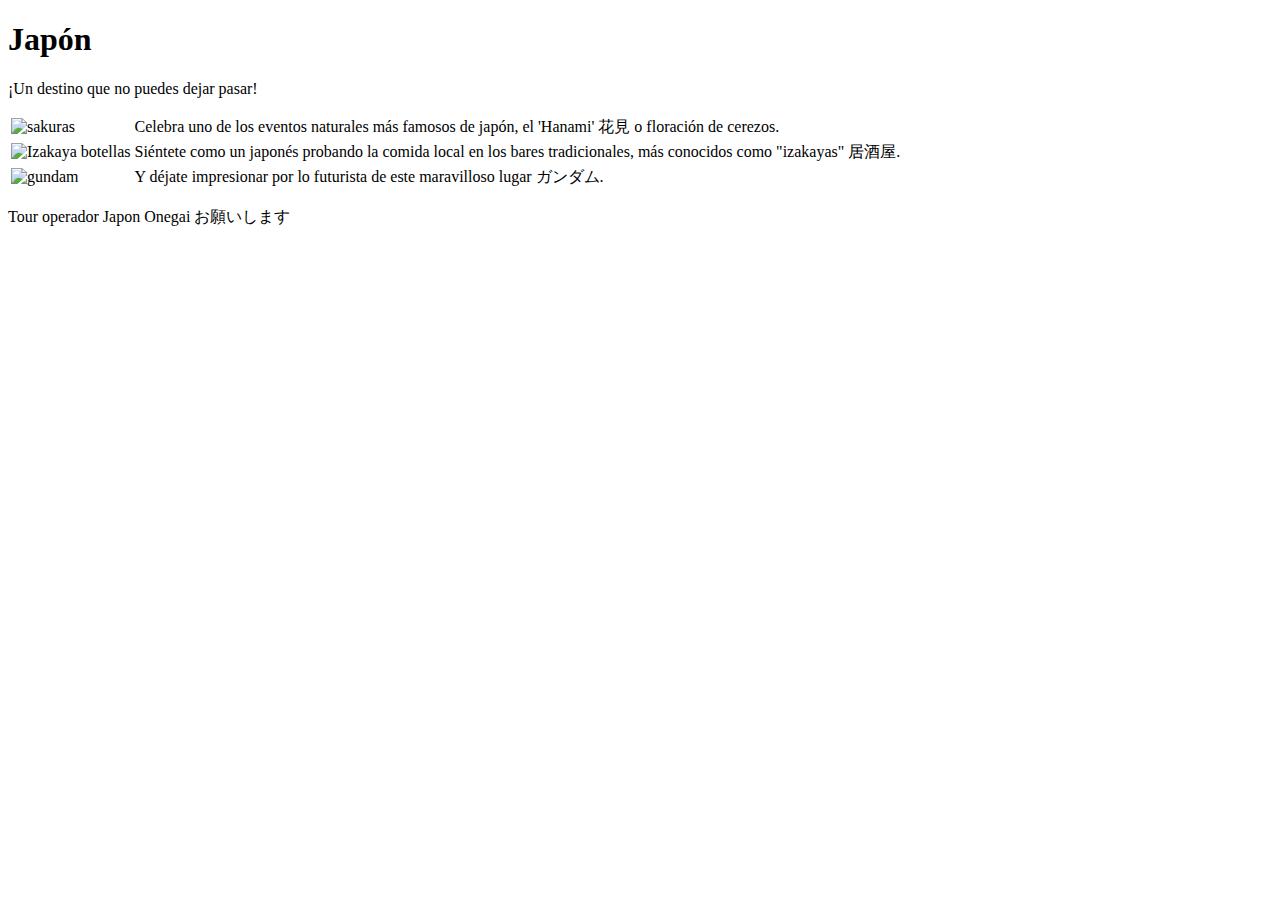
==== index.html @ c6d25bd0 "Update and rename tarea2.html to index.html" ====
<!DOCTYPE html>
<html lang="en">
<head>
    <meta charset="UTF-8">
    <meta name="viewport" content="width=device-width, initial-scale=1.0">
    <title>Document</title>
    <link rel="stylesheet" href="./assets/style.css">
</head>
<body>
    <header class="header"> 
        <div class="rectanguloheader">
        <h1 class="titulo">Japón</h1>
        <p class="subtitulo">¡Un destino que no puedes dejar pasar!</p>
        </div>
    </header>

    <main class="main">
        <table>
            <tr>
                <td><img src="./assets/img/Sakuras horizontal.jpg" alt="sakuras"></td>
                <td>Celebra uno de los eventos naturales más famosos de japón, el  'Hanami' 花見 o floración de cerezos. </td>
            </tr>
            <tr>
                <td><img src="./assets/img/botellas.jpg" alt="Izakaya botellas"></td>
                <td>Siéntete como un japonés probando la comida local en los bares tradicionales, más conocidos 
                    como "izakayas" 居酒屋.</td>
            </tr>
            <tr>
                <td><img src="./assets/img/Gundam espalda horizontal.jpg" alt="gundam"></td>
                <td>Y déjate impresionar por lo futurista de este maravilloso lugar ガンダム.</td>
            </tr>
        </table>
    </main>

    <footer class="footer">
        <div class="rectangulofooter">
        <p> Tour operador Japon Onegai お願いします</p>
        </div>
    </footer>    
        
        
</body>
</html>
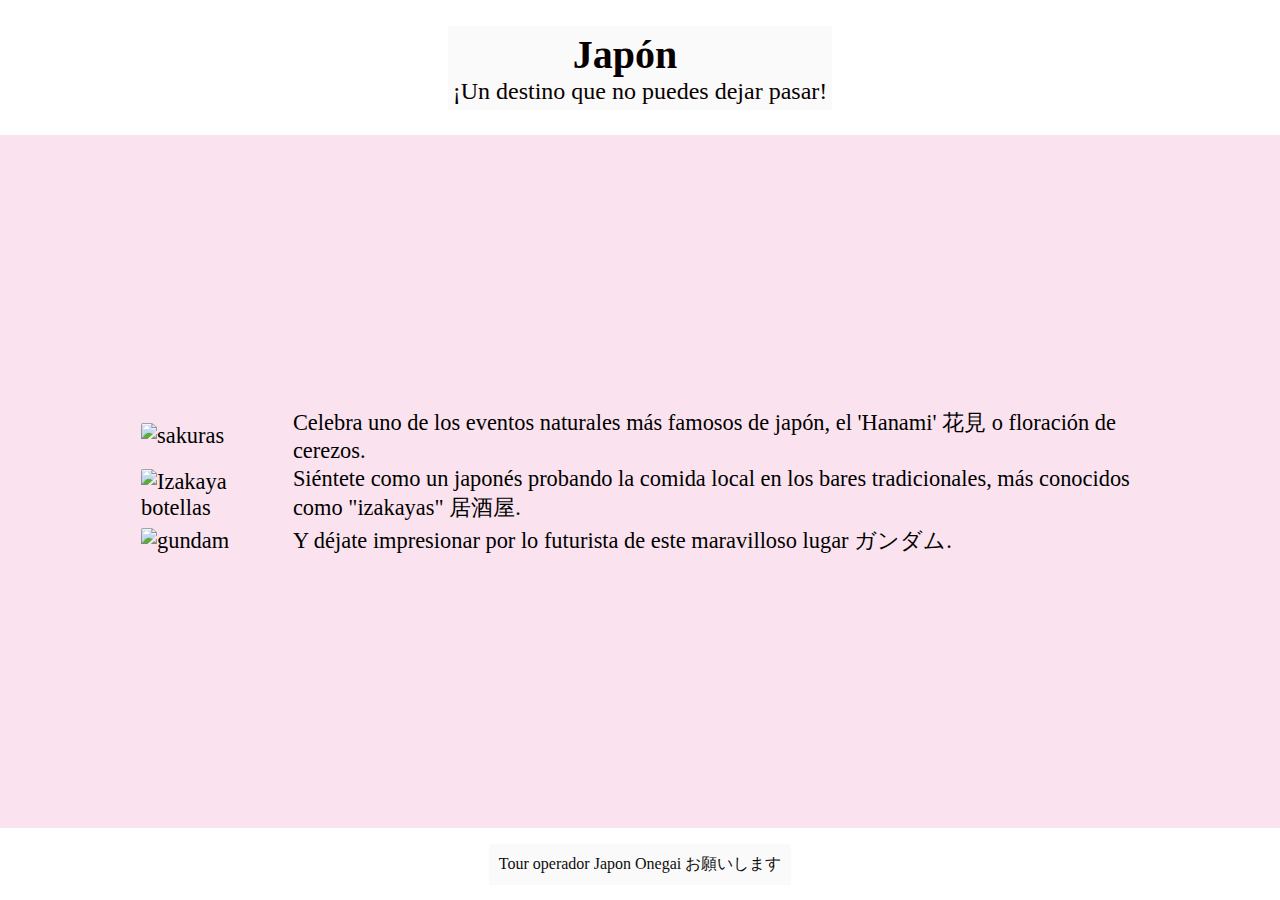
==== commit f733cf97: "En index.htmal se modificas lenguaje a ES" ====
--- a/index.html
+++ b/index.html
@@ -1,5 +1,5 @@
 <!DOCTYPE html>
-<html lang="en">
+<html lang="es">
 <head>
     <meta charset="UTF-8">
     <meta name="viewport" content="width=device-width, initial-scale=1.0">
--- a/assets/style.css
+++ b/assets/style.css
@@ -0,0 +1,98 @@
+*{
+    font-family: fantasy;
+}
+
+body{
+    margin: 0;
+    padding: 0;
+    box-sizing: border-box;
+}
+
+h1{
+    margin: 0;
+    padding-left: 120px;
+}
+
+.titulo{
+    margin: 0;
+    font-size: 2.5rem;
+}
+
+.subtitulo{
+    margin: 0;
+    font-size: 1.5rem
+}
+
+.rectanguloheader{
+    background-color: rgba(250, 248, 248, 0.7);
+    padding: 5px;
+    display: inline-block;
+}
+
+.header{
+    background-image: url(./img/tori\ madera.jpg);
+    background-size: cover;
+    background-position: center center;
+    background-repeat: no-repeat;
+    height: 15vh;
+    width: 100%;
+    color: rgb(8, 0, 0);
+    margin: 0;
+    display: flex;
+    justify-content: center;
+    align-items: center;
+}
+
+.main{
+    background-color: rgb(250, 227, 238);
+    height: 77vh;
+    width: 100%;
+    margin: 0;
+    padding: 0;
+    display: flex;
+    justify-content: center;
+    align-items: center;
+    
+}
+
+.footer{
+    background-image: url(./img/tori\ madera.jpg);
+    background-size: cover;
+    background-position: bottom;
+    background-repeat: no-repeat;
+    height: 8vh;
+    width: 100%;
+    color: rgb(14, 13, 13);
+    margin: 0;
+    padding: 0;
+    display: flex;
+    justify-content: center;
+    align-items: center;
+}
+
+.rectangulofooter{
+    background-color: rgba(250, 248, 248, 0.7);
+    padding: 10px;
+    display: inline-block;
+}
+p{
+    margin: 0;
+}
+
+table{
+    width: 80%;
+    max-width: 1000px;
+    border-collapse: collapse;
+
+}
+
+img{
+    width: 200px;
+    margin-right: 10px;
+    border-radius: 2px;
+}
+
+td{
+    font-size: 1.4rem; 
+
+}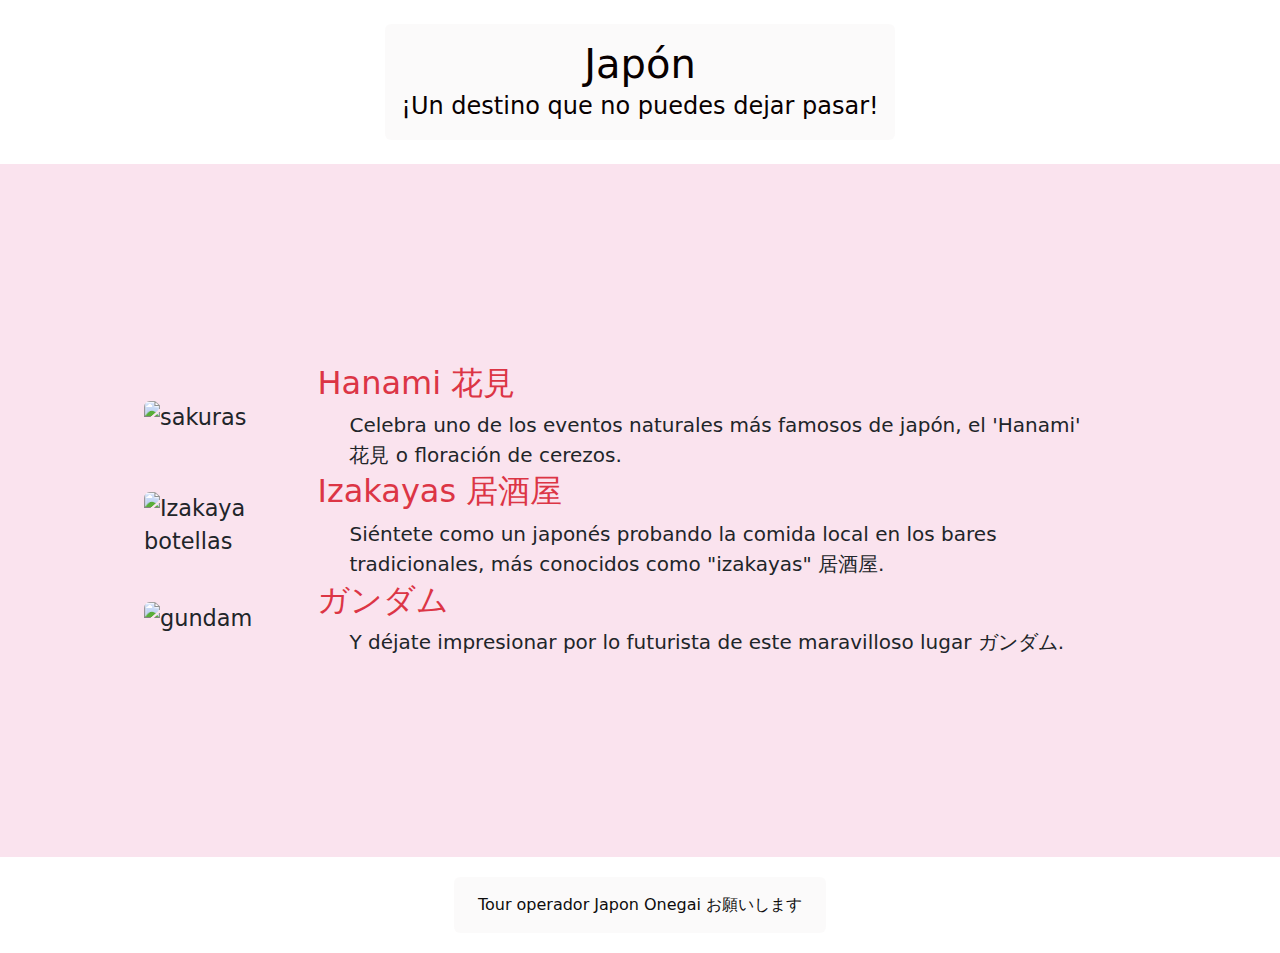
==== commit a8a8336d: "add Bootstrap css, fix on index and css" ====
--- a/index.html
+++ b/index.html
@@ -1,43 +1,93 @@
 <!DOCTYPE html>
-<html lang="es">
-<head>
-    <meta charset="UTF-8">
-    <meta name="viewport" content="width=device-width, initial-scale=1.0">
-    <title>Document</title>
-    <link rel="stylesheet" href="./assets/style.css">
-</head>
-<body>
-    <header class="header"> 
-        <div class="rectanguloheader">
-        <h1 class="titulo">Japón</h1>
-        <p class="subtitulo">¡Un destino que no puedes dejar pasar!</p>
+<html lang="en">
+  <head>
+    <meta charset="UTF-8" />
+    <meta name="viewport" content="width=device-width, initial-scale=1.0" />
+    <title>Visita Japón</title>
+    <link
+      href="https://cdn.jsdelivr.net/npm/bootstrap@5.3.3/dist/css/bootstrap.min.css"
+      rel="stylesheet"
+      integrity="sha384-QWTKZyjpPEjISv5WaRU9OFeRpok6YctnYmDr5pNlyT2bRjXh0JMhjY6hW+ALEwIH"
+      crossorigin="anonymous"
+    />
+    <link rel="stylesheet" href="./assets/style.css" />
+  </head>
+  <body>
+    <header class="row">
+      <div class="header py-4">
+        <div class="rectanguloheader text-center p-3 rounded">
+          <h1 class="titulo">Japón</h1>
+          <p class="subtitulo">¡Un destino que no puedes dejar pasar!</p>
         </div>
+      </div>
     </header>
 
     <main class="main">
-        <table>
-            <tr>
-                <td><img src="./assets/img/Sakuras horizontal.jpg" alt="sakuras"></td>
-                <td>Celebra uno de los eventos naturales más famosos de japón, el  'Hanami' 花見 o floración de cerezos. </td>
-            </tr>
-            <tr>
-                <td><img src="./assets/img/botellas.jpg" alt="Izakaya botellas"></td>
-                <td>Siéntete como un japonés probando la comida local en los bares tradicionales, más conocidos 
-                    como "izakayas" 居酒屋.</td>
-            </tr>
-            <tr>
-                <td><img src="./assets/img/Gundam espalda horizontal.jpg" alt="gundam"></td>
-                <td>Y déjate impresionar por lo futurista de este maravilloso lugar ガンダム.</td>
-            </tr>
-        </table>
+      <table>
+        <tr>
+          <td class="p-1">
+            <img
+              class="img-fluid rounded"
+              width="600px"
+              src="./assets/img/Sakuras horizontal.jpg"
+              alt="sakuras"
+            />
+          </td>
+          <td>
+            <h2 class="mx-3 text-danger">Hanami 花見</h2>
+            <p class="lead mx-5">
+              Celebra uno de los eventos naturales más famosos de japón, el
+              'Hanami' 花見 o floración de cerezos.
+            </p>
+          </td>
+        </tr>
+        <tr>
+          <td class="p-1">
+            <img
+              class="img-fluid rounded"
+              width="600px"
+              src="./assets/img/botellas.jpg"
+              alt="Izakaya botellas"
+            />
+          </td>
+          <td>
+            <h2 class="mx-3 text-danger">Izakayas 居酒屋</h2>
+            <p class="lead mx-5">
+              Siéntete como un japonés probando la comida local en los bares
+              tradicionales, más conocidos como "izakayas" 居酒屋.
+            </p>
+          </td>
+        </tr>
+        <tr>
+          <td class="p-1">
+            <img
+              class="img-fluid rounded"
+              width="600px"
+              src="./assets/img/Gundam espalda horizontal.jpg"
+              alt="gundam"
+            />
+          </td>
+          <td>
+            <h2 class="mx-3 text-danger">ガンダム</h2>
+            <p class="lead mx-5">
+              Y déjate impresionar por lo futurista de este maravilloso lugar
+              ガンダム.
+            </p>
+          </td>
+        </tr>
+      </table>
     </main>
 
-    <footer class="footer">
-        <div class="rectangulofooter">
-        <p> Tour operador Japon Onegai お願いします</p>
-        </div>
-    </footer>    
-        
-        
-</body>
+    <footer class="footer p-5">
+      <div class="rectangulofooter rounded py-3 px-4">
+        <p>Tour operador Japon Onegai お願いします</p>
+      </div>
+    </footer>
+
+    <script
+      src="https://cdn.jsdelivr.net/npm/bootstrap@5.3.3/dist/js/bootstrap.bundle.min.js"
+      integrity="sha384-YvpcrYf0tY3lHB60NNkmXc5s9fDVZLESaAA55NDzOxhy9GkcIdslK1eN7N6jIeHz"
+      crossorigin="anonymous"
+    ></script>
+  </body>
 </html>
--- a/assets/style.css
+++ b/assets/style.css
@@ -1,98 +1,76 @@
-*{
-    font-family: fantasy;
+body {
+  box-sizing: border-box;
 }
 
-body{
-    margin: 0;
-    padding: 0;
-    box-sizing: border-box;
+.titulo {
+  margin: 0;
+  font-size: 2.5rem;
 }
 
-h1{
-    margin: 0;
-    padding-left: 120px;
+.subtitulo {
+  margin: 0;
+  font-size: 1.5rem;
 }
 
-.titulo{
-    margin: 0;
-    font-size: 2.5rem;
+.rectanguloheader {
+  background-color: rgba(250, 248, 248, 0.7);
 }
 
-.subtitulo{
-    margin: 0;
-    font-size: 1.5rem
+.header {
+  background-image: url(./img/tori\ madera.jpg);
+  background-size: cover;
+  background-position: center center;
+  background-repeat: no-repeat;
+  max-width: 100%;
+  color: rgb(8, 0, 0);
+  margin: 0;
+  display: flex;
+  justify-content: center;
+  align-items: center;
 }
 
-.rectanguloheader{
-    background-color: rgba(250, 248, 248, 0.7);
-    padding: 5px;
-    display: inline-block;
+.main {
+  background-color: rgb(250, 227, 238);
+  height: 77vh;
+  width: 100%;
+  margin: 0;
+  padding: 0;
+
+  display: flex;
+  justify-content: center;
+  align-items: center;
 }
 
-.header{
-    background-image: url(./img/tori\ madera.jpg);
-    background-size: cover;
-    background-position: center center;
-    background-repeat: no-repeat;
-    height: 15vh;
-    width: 100%;
-    color: rgb(8, 0, 0);
-    margin: 0;
-    display: flex;
-    justify-content: center;
-    align-items: center;
+.footer {
+  background-image: url(./img/tori\ madera.jpg);
+  background-size: cover;
+  background-position: bottom;
+  background-repeat: no-repeat;
+  height: 8vh;
+  width: 100%;
+  color: rgb(14, 13, 13);
+  margin: 0;
+  padding: 0;
+  display: flex;
+  justify-content: center;
+  align-items: center;
 }
 
-.main{
-    background-color: rgb(250, 227, 238);
-    height: 77vh;
-    width: 100%;
-    margin: 0;
-    padding: 0;
-    display: flex;
-    justify-content: center;
-    align-items: center;
-    
+.rectangulofooter {
+  background-color: rgba(250, 248, 248, 0.7);
+  padding: 10px;
+  display: inline-block;
+}
+p {
+  margin: 0;
 }
 
-.footer{
-    background-image: url(./img/tori\ madera.jpg);
-    background-size: cover;
-    background-position: bottom;
-    background-repeat: no-repeat;
-    height: 8vh;
-    width: 100%;
-    color: rgb(14, 13, 13);
-    margin: 0;
-    padding: 0;
-    display: flex;
-    justify-content: center;
-    align-items: center;
+table {
+  width: 80%;
+  max-width: 1000px;
+  border-collapse: collapse;
 }
 
-.rectangulofooter{
-    background-color: rgba(250, 248, 248, 0.7);
-    padding: 10px;
-    display: inline-block;
+td {
+  font-size: 1.4rem;
 }
-p{
-    margin: 0;
-}
-
-table{
-    width: 80%;
-    max-width: 1000px;
-    border-collapse: collapse;
-
-}
-
-img{
-    width: 200px;
-    margin-right: 10px;
-    border-radius: 2px;
-}
-
-td{
-    font-size: 1.4rem; 
-
-}